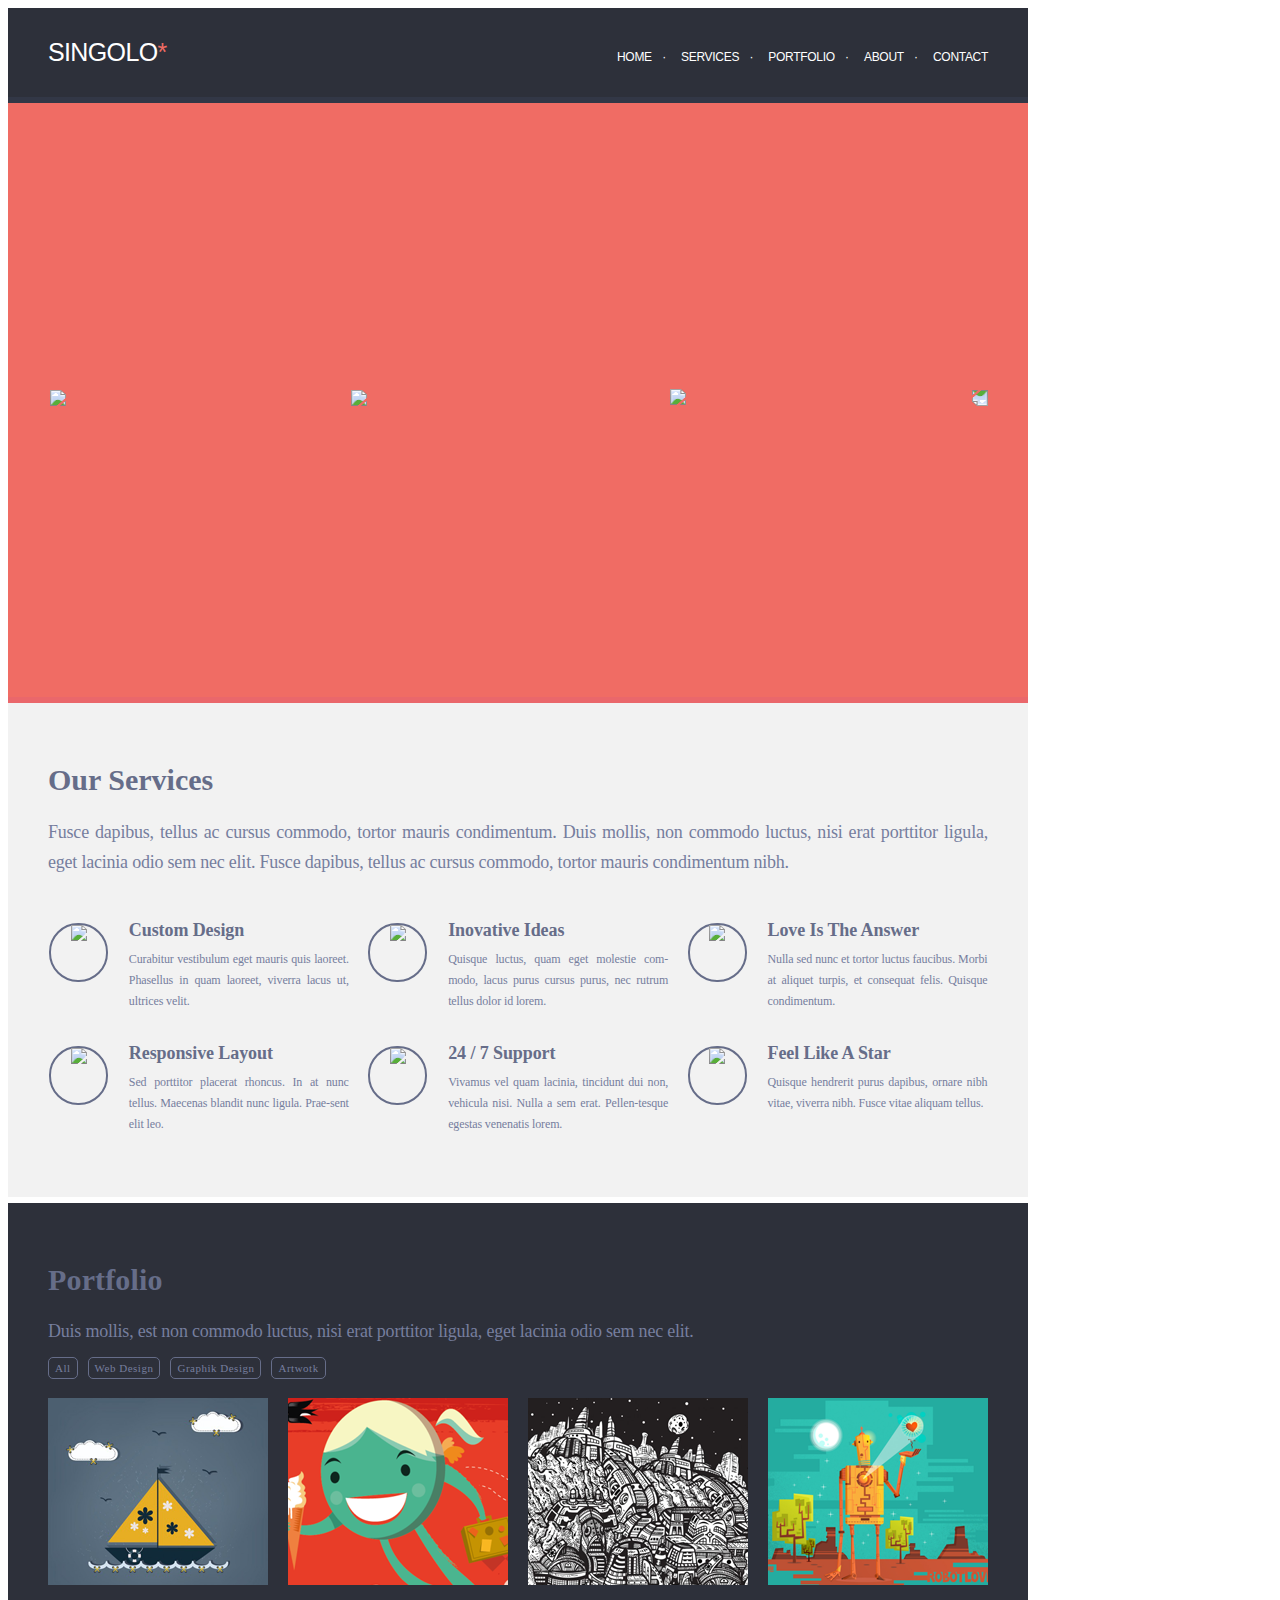
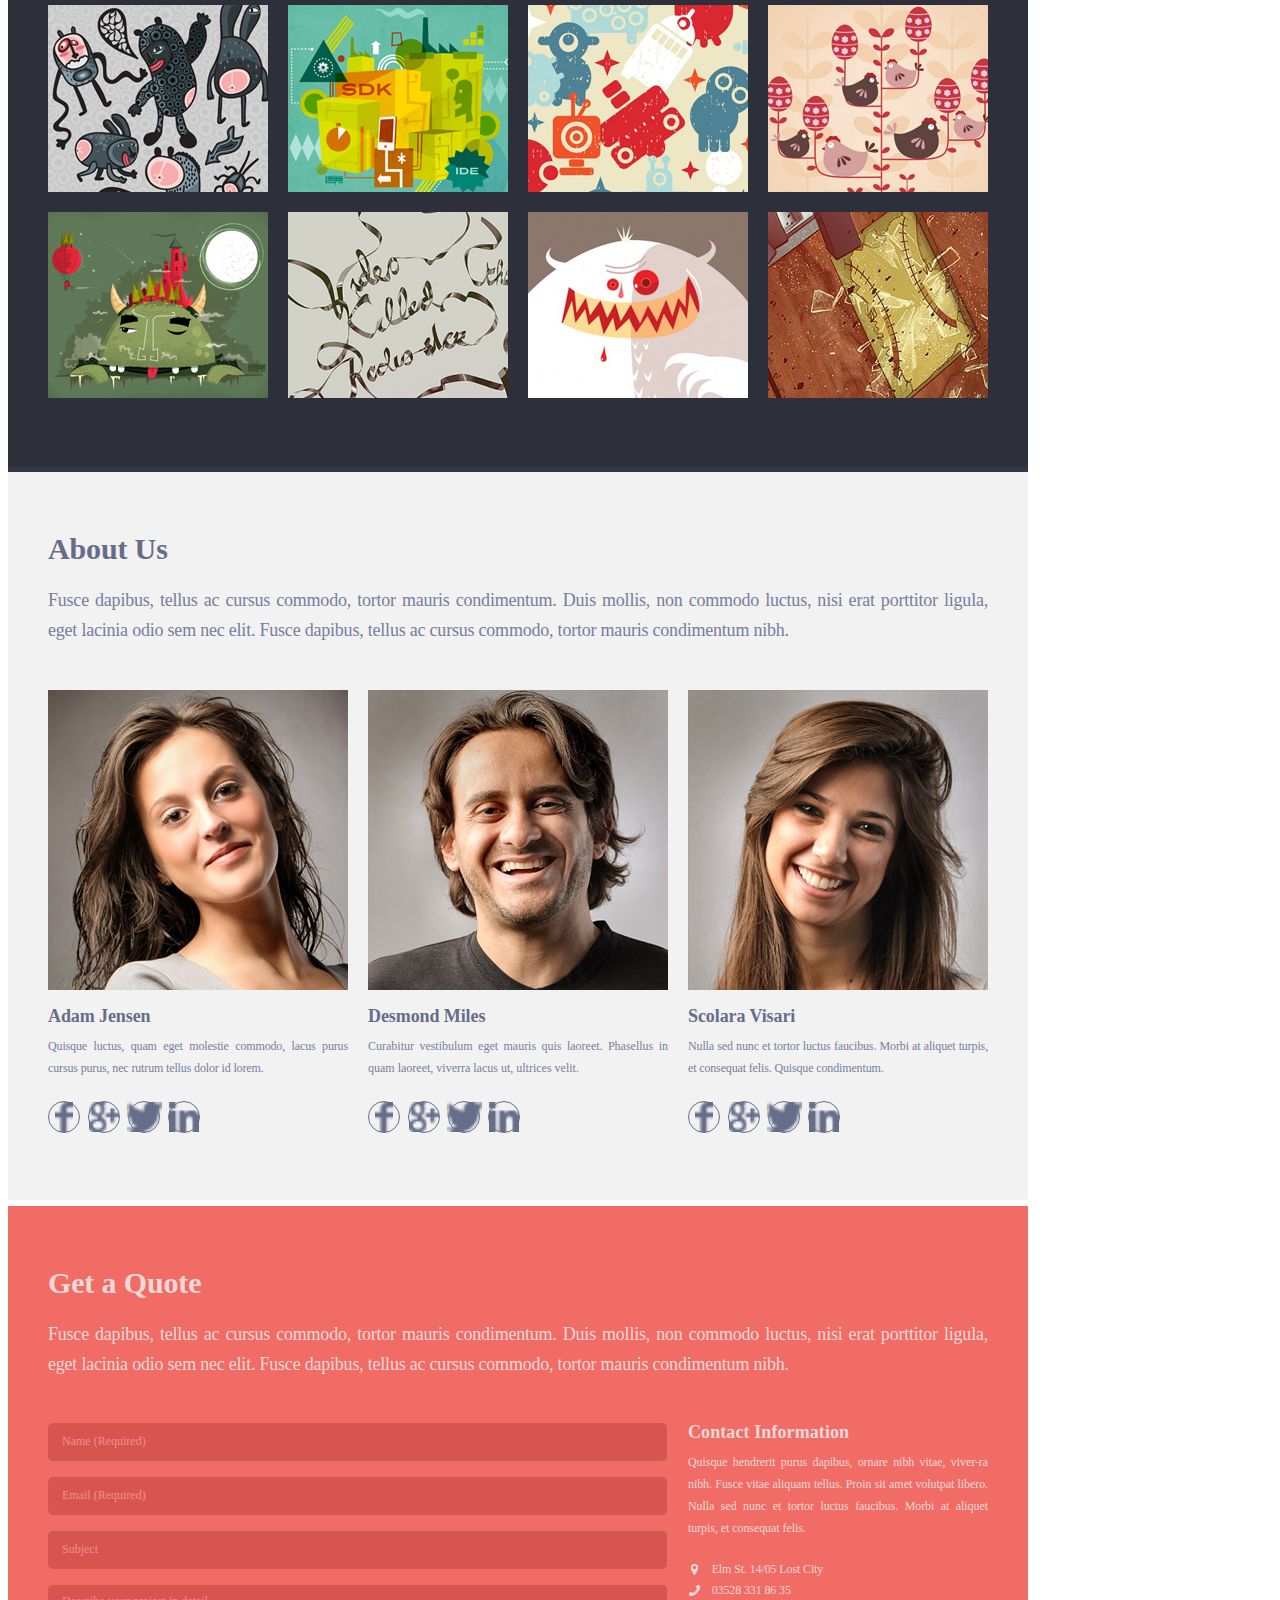
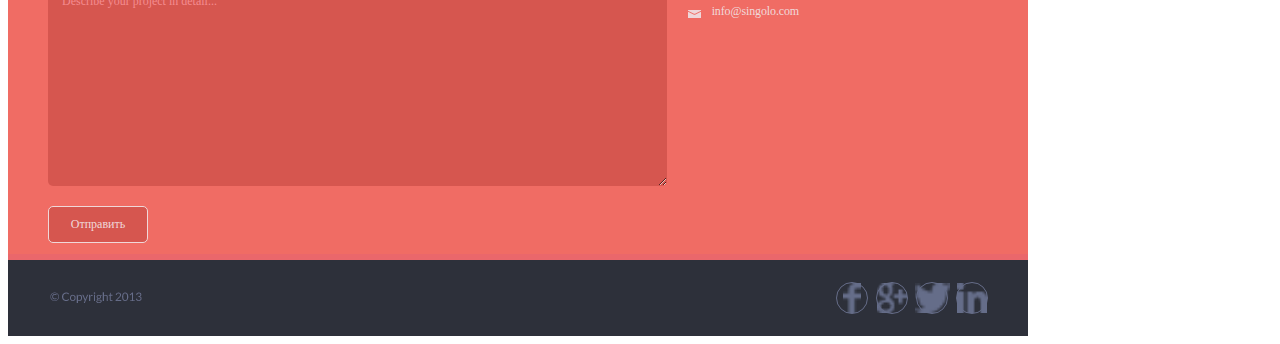
==== index.html @ d1c558a1 "init: create index.html and style.css" ====
<!DOCTYPE html>
<html lang="en">
<head>
    <meta charset="UTF-8">
    <meta name="viewport" content="width=device-width, initial-scale=1.0">
    <title>Singolo</title>
    <link type="text/css" href="style.css" rel="stylesheet">
</head>
<body>
    <header class="header">
        <a href="#">
            <h1 class="logo">
                SINGOLO<span id="logo-red">*</span>
            </h1>
        </a>    
        <nav class="header__navigation">
            <ul class="navigation">
                <li>HOME</li>
                <li>SERVICES</li>
                <li>PORTFOLIO</li>
                <li>ABOUT</li>
                <li>CONTACT</li>
            </ul>
        </nav>
    </header>
    <section class="slider">
        <div class="slider_pict">
            <img src="assets/chev.png" class="slider_chev_left">
            <img src="assets/iPhoneVertical.png" class="slider_phone-vertical"> 
            <img src="assets/iPhoneHorizontal.png" class="slider_phone-horizontal">
            <img src="assets/chev.png" class="slider_chev_right">  
        </div>
    </section>
    <div class="services">
        <div>
            <div class="services_head">Our Services</div>
            <p class="services_text">
                Fusce dapibus, tellus ac cursus commodo,
                tortor mauris condimentum. Duis mollis, non commodo luctus,
                nisi erat porttitor ligula, eget lacinia odio sem nec elit.
                Fusce dapibus, tellus ac cursus commodo, tortor mauris
                condimentum nibh.
            </p>
        </div>
        <div class="services__3-column">
            <div class="tool">
                <div class="services__logo">
                    <div class="services__logo_pict">
                        <img src="assets/pen.svg">
                    </div>
                </div>    
                <div class="tool__text">
                    <div class="tool__text_head">Custom Design</div>
                    <div class="tool__text_text">Curabitur vestibulum eget mauris quis laoreet. Phasellus in quam laoreet,
                        viverra lacus ut, ultrices velit.</div>
                </div>
            </div>
            <div class="tool">
                <div class="services__logo">
                    <div class="services__logo_pict">
                        <img src="assets/bulb.svg">
                    </div>
                </div>    
                <div class="tool__text">
                    <div class="tool__text_head">Inovative Ideas</div>
                    <div class="tool__text_text"p>Quisque luctus, quam eget molestie com-<wbr>modo,
                        lacus purus cursus purus, nec rutrum tellus dolor id lorem.</div>
                </div>
            </div>
            <div class="tool">
                <div class="services__logo">
                    <div class="services__logo_pict">
                        <img src="assets/heart.svg">
                    </div>
                </div>    
                <div class="tool__text">
                    <div class="tool__text_head">Love Is The Answer</div>
                    <div class="tool__text_text">Nulla sed nunc et tortor luctus faucibus.
                        Morbi at aliquet turpis, et consequat felis. Quisque condimentum.</div>
                </div>
            </div>
            <div class="tool">
                <div class="services__logo">
                    <div class="services__logo_pict">
                        <img src="assets/phone.svg">
                    </div>
                </div>    
                <div class="tool__text">
                    <div class="tool__text_head">Responsive Layout</div>
                    <div class="tool__text_text">Sed porttitor placerat rhoncus. In at nunc tellus.
                        Maecenas blandit nunc ligula. Prae-<wbr>sent elit leo.</div>
                </div>
            </div>
            <div class="tool">
                <div class="services__logo">
                    <div class="services__logo_pict">
                        <img src="assets/bubble.svg">
                    </div>
                </div>    
                <div class="tool__text">
                    <div class="tool__text_head">24 / 7 Support</div>
                    <div class="tool__text_text">Vivamus vel quam lacinia, tincidunt dui non, vehicula nisi.
                        Nulla a sem erat. Pellen-<wbr>tesque egestas venenatis lorem.</div>
                </div>
            </div>
            <div class="tool">
                <div class="services__logo">
                    <div class="services__logo_pict">
                        <img src="assets/star.svg">
                    </div>
                </div>    
                <div class="tool__text">
                    <div class="tool__text_head">Feel Like A Star</div>
                    <div class="tool__text_text">Quisque hendrerit purus dapibus, ornare nibh vitae, viverra nibh.
                        Fusce vitae aliquam tellus.</div>
                </div>
            </div>
        </div>    
    </div>

    <div class="portfolio">
        <div class="chapter-name"> 
            Portfolio
        </div>
        <div class="about-chapter">
            Duis mollis, est non commodo luctus, nisi erat porttitor ligula,
            eget lacinia odio sem nec elit.
        </div>
        <div class="portfolio__buttons">
            <batton href="#"><p class="button">All</p></batton>
            <batton href="#"><p class="button">Web Design</p></batton>
            <batton href="#"><p class="button">Graphik Design</p></batton>
            <batton href="#"><p class="button">Artwotk</p></batton>
        </div>
        <div class="portfolio__images">
            <div class="image"><img src="assets/singolo2/portfolio-01.png" alt="pict1"></div>
            <div class="image"><img src="assets/singolo2/portfolio-02.png" alt="pict2"></div>
            <div class="image"><img src="assets/singolo2/portfolio-03.png" alt="pict3"></div>
            <div class="image"><img src="assets/singolo2/portfolio-04.png" alt="pict4"></div>
            <div class="image"><img src="assets/singolo2/portfolio-05.png" alt="pict5"></div>
            <div class="image"><img src="assets/singolo2/portfolio-06.png" alt="pict6"></div>
            <div class="image"><img src="assets/singolo2/portfolio-07.png" alt="pict7"></div>
            <div class="image"><img src="assets/singolo2/portfolio-08.png" alt="pict8"></div>
            <div class="image"><img src="assets/singolo2/portfolio-09.png" alt="pict9"></div>
            <div class="image"><img src="assets/singolo2/portfolio-10.png" alt="pict10"></div>
            <div class="image"><img src="assets/singolo2/portfolio-11.png" alt="pict11"></div>
            <div class="image"><img src="assets/singolo2/portfolio-12.png" alt="pict12"></div>
        </div>
    </div>
    <div class="about-us">
        <div class="chapter-name" style="letter-spacing: -0.005em;"> 
            About Us
        </div>
        <div class="about-chapter">
            Fusce dapibus, tellus ac cursus commodo, tortor mauris condimentum.
            Duis mollis, non commodo luctus, nisi erat porttitor ligula,
            eget lacinia odio sem nec elit. Fusce dapibus, tellus ac cursus commodo,
            tortor mauris condimentum nibh.
        </div>
        <div class="about-us__3column">
            <div class="about-us__people">
                <div class="about-us__people__photo">
                    <img src="assets/singolo2/Adam_Jensen.png" alt="Adam Jensen">
                </div>
                <div class="about-us__people__name">
                    Adam Jensen
                </div>
                <div class="about-us__people__description">
                    Quisque luctus, quam eget molestie commodo,
                    lacus purus cursus purus, nec rutrum tellus dolor id lorem.
                </div>
                <div class="about-us__people__social-media">
                    <div class="social-media">
                        <a href="#" class="social-media__pict">
                            <img src="assets/singolo2/facebook.svg">
                        </a>
                        <a href="#" class="social-media__pict">
                            <img src="assets/singolo2/google.svg">
                        </a>
                        <a href="#" class="social-media__pict">
                            <img src="assets/singolo2/twitter.svg">
                        </a>
                        <a href="#" class="social-media__pict">
                            <img src="assets/singolo2/linkedin.svg">
                        </a>
                    </div>  
                </div>
            </div>    
            <div class="about-us__people">
                <div class="about-us__people__photo">
                    <img src="assets/singolo2/Desmond_Miles.png" alt="Desmond Miles">
                </div>
                <div class="about-us__people__name">
                    Desmond Miles
                </div>
                <div class="about-us__people__description" style="letter-spacing: 0.00em;">
                    Curabitur vestibulum eget mauris quis laoreet.
                    Phasellus in quam laoreet, viverra lacus ut, ultrices velit.
                </div>
                <div class="about-us__people__social-media">
                    <div class="social-media">
                        <a href="#" class="social-media__pict">
                            <img src="assets/singolo2/facebook.svg">
                        </a>
                        <a href="#" class="social-media__pict">
                            <img src="assets/singolo2/google.svg">
                        </a>
                        <a href="#" class="social-media__pict">
                            <img src="assets/singolo2/twitter.svg">
                        </a>
                        <a href="#" class="social-media__pict">
                            <img src="assets/singolo2/linkedin.svg">
                        </a>
                    </div>  
                </div>
            </div>    
            <div class="about-us__people">
                <div class="about-us__people__photo">
                    <img src="assets/singolo2/Scolara_Visari.png" alt="Scolara Visari">
                </div>
                <div class="about-us__people__name">
                    Scolara Visari
                </div>
                <div class="about-us__people__description">
                    Nulla sed nunc et tortor luctus faucibus.
                    Morbi at aliquet turpis, et consequat felis. Quisque condimentum.
                </div>
                <div class="about-us__people__social-media">
                    <div class="social-media">
                        <a href="#" class="social-media__pict">
                            <img src="assets/singolo2/facebook.svg">
                        </a>
                        <a href="#" class="social-media__pict">
                            <img src="assets/singolo2/google.svg">
                        </a>
                        <a href="#" class="social-media__pict">
                            <img src="assets/singolo2/twitter.svg">
                        </a>
                        <a href="#" class="social-media__pict">
                            <img src="assets/singolo2/linkedin.svg">
                        </a>
                    </div>  
                </div>
            </div>    
        </div>
    </div>

    <div class="Get-a-Quote">
        <div class="Get-a-Quote__chapter-name">
         Get a Quote
        </div>
        <div class="Get-a-Quote__about-chapter">
             Fusce dapibus, tellus ac cursus commodo, tortor mauris condimentum.
             Duis mollis, non commodo luctus, nisi erat porttitor ligula, 
             eget lacinia odio sem nec elit. Fusce dapibus, tellus ac cursus commodo, 
             tortor mauris condimentum nibh.
         </div>
         <div class="Get-a-Quote__body">
             <form class="Get-a-Quote__form" name="feedback" method="POST" action="feedback.html">
                 <div class="Get-a-Quote__form_entry">
                     <input type="text" name="name" required="required" value="Name (Required)">
                 </div>
                 <div class="Get-a-Quote__form_entry">
                     <input type="email" name="email" required="required" value="Email (Required)">
                 </div>
                 <div class="Get-a-Quote__form_entry">
                     <input type="text" name="subject" value="Subject">
                 </div>
                 <div class="Get-a-Quote__form_entry">
                     <textarea name="message">Describe your project in detail...</textarea>
                 </div>
                 <input type="submit" name="submit_btn" value="Отправить" class="Get-a-Quote__form_button">
             </form>
             <div class="Get-a-Quote__contact-info">
                 <div class="Get-a-Quote__contact-info__head">
                     Contact Information
                 </div>
                 <div class="Get-a-Quote__contact-info__text">
                     Quisque hendrerit purus dapibus, ornare nibh vitae, viver-<wbr>ra nibh. 
                     Fusce vitae aliquam tellus. Proin sit amet volutpat libero. 
                     Nulla sed nunc et tortor luctus faucibus. Morbi at aliquet turpis, et consequat felis. 
                 </div>
                 <div class="Get-a-Quote__contact-info__data">
                     <div class="Get-a-Quote__contact-info__data_pict">
                         <div><img src="assets/singolo3/location.svg" alt="location"></div>
                         <div><img src="assets/singolo3/phone.svg" alt="phone"></div>
                         <div><img src="assets/singolo3/mail.svg" alt="mail"></div>
                     </div>
                     <div class="Get-a-Quote__contact-info__data_text">
                         <div>Elm St. 14/05 Lost City</div>
                         <div>03528 331 86 35</div>
                         <div>info@singolo.com</div>
                     </div>
                 </div>
             </div>
         </div>    
    </div>
    <div class="footer">
         <div class="copyright">
             <img src="assets/singolo3/Copyright-2013.svg" alt="Copyright">
         </div>
         <div class="footer_social-media">
             <div class="social-media__pict">
                 <img src="assets/singolo2/facebook.svg">
             </div>
             <div class="social-media__pict">
                 <img src="assets/singolo2/google.svg">
             </div>
             <div class="social-media__pict">
                 <img src="assets/singolo2/twitter.svg">
             </div>
             <div class="social-media__pict">
                 <img src="assets/singolo2/linkedin.svg">
             </div>
         </div>
    </div> 
</body>
</html>
---- style.css ----
@font-face {
    font-family: Lato;
    src: url(assets/Lato-Regular.ttf);
    font-weight: 400;
    font-style: normal;
}

@font-face {
    font-family: Lato;
    src: url(assets/Lato-Light.ttf);
    font-weight: 300;
    font-style: normal;
}

@font-face {
    font-family: Lato;
    src: url(assets/Lato-Bold.ttf);
    font-weight: 700;
    font-style: normal;
}

@font-face {
    font-family: Lato;
    src: url(assets/Lato-Black.ttf);
    font-weight: 900;
    font-style: normal;
}




body {
    width: 1020px;
}


/*----------HEADER----------*/

.header {
    background-color: #2d303a;
    height: 89px;
    border-bottom: solid 6px #323746;
}

.logo {
    font-family: "Lato", sans-serif;
    color: white;
    font-size: 25px;
    letter-spacing: -0.025em;
    font-weight: 500;
    line-height: 28px;
	float: left;
	margin-top: 30px;
    margin-left: 40px;
}

#logo-red {
 color: #f06c64;   
}

.header__navigation ul {
    float: right;
    margin-top: 42px;
    margin-right: 40px;
    width: 371px;
    color: white;
    font-family: "Lato", sans-serif;
    font-size: 12px;
    font-weight: 500;
    letter-spacing: -0.025em;
    list-style: "·     ";
    display: flex;
    flex-wrap: nowrap;
    justify-content: space-between;
    align-items: center;    
}

.header__navigation li:nth-child(1) {
    list-style: none;
}

.header__navigation li:hover {
    color: #f06c64;
}



/*----------SLIDER----------*/

.slider {
    background-color: #f06c64;
    height: 594px;
    border-bottom: solid 6px #ea676b; 
}

.slider_pict {
    height: 589px;
    width: 938px;
    display: flex;
    flex-wrap: nowrap;
    justify-content: space-between;
    align-items: center;
    margin-left: 42px;    
}

.slider_chev_right {
    transform: rotate(180deg);  
}

.slider_chev_right:hover {
    transform: scale(2) rotate(180deg);
}
.slider_chev_left:hover {
    transform: scale(2);
}

.slider_phone-vertical {
    margin-left: -1px;
}

.slider_phone-horizontal {
    margin-left: 18px;
    margin-top: -1px;
}



/*----------SERVICES----------*/

.services {
    height: 494px;
    background-color: #f2f2f2;
    border-bottom: white solid 6px;
}

.services_head {
    font-family: "Lato";
    font-weight: 800;
    font-size: 30px;
    color: #666d89;
    line-height: 18px;
    padding-left: 40px;
    padding-top: 68px;
}

.services_text {
    font-family: "Lato";
    font-weight: 300;
    font-size: 18px;
    color: #767e9e;
    line-height: 30px;
    letter-spacing: -0.012em;
    text-align: justify;
    width: 940px;
    height: 88px;
    padding: 10px 0 0 40px;
}

.services__3-column {
    display: grid;
    grid-template-columns: 3fr 3fr 3fr;
    margin-left: 41px;
    width: 958px;
    height: 100px;

}

.tool {
    display: grid;
    grid-template-columns: 1fr 3fr;
    grid-auto-flow: row;
    height: 123px;
    
}

.services__logo {
    display: inline-block;
    width: 55px;
    height: 55px;
    border-radius: 29px;
    background-color: transparent;
    border: 2px solid #666d89;
}

.services__logo_pict {
    height: 55px;
    position: relative;
    display: flex;
    justify-content: center;
}

.tool__text {
    font-family: "Lato";
    hyphens: manual;
}

.tool__text_head {
    font-weight: 900;
    font-size: 18px;
    line-height: 12px;
    color: #666d89;
    text-align: left;
    letter-spacing: -0.005em;
    height: 25px;
    margin: 1px 0 0 0;
}

.tool__text_text {
    width: 220px;
    font-size: 12px;
    line-height: 21px;
    color: #767e9e;
    font-weight: 400;
    text-align: justify;
    letter-spacing: -0.01em;
}



/*----------PORTFOLIO_ABOUT AS----------*/

.chapter-name {
    font-size: 30px;
    line-height: 18px;
    color: #666d89;
    font-family: "Lato";
    font-weight: 900;
    text-align: left;
    padding-top:68px;
    padding-left: 40px;
    letter-spacing: 0.005em;
}

.about-chapter {
    width: 940px;
    font-size: 18px;
    line-height: 30px;
    color: #767e9e;
    font-family: "Lato";
    font-weight: 300;
    text-align: justify;
    padding-top: 27px;
    padding-left: 40px;
    letter-spacing: -0.012em;
}



/*----------PORTFOLIO----------*/

.portfolio {
    height: 863px;
    background-color: #2d303a;
    border-bottom: 6px solid #323746;
}

.portfolio__buttons {
    display: flex;
    justify-content: flex-start;
    width: 300px;
    font-size: 11px;
    line-height: 20px;
    color: #767e9e;
    font-family: "Lato";
    font-weight: 400;
    text-align: center;
    margin: 11px 0 0 40px;
    cursor: pointer;
}

.button {
    border-radius: 5px;
    background-color: transparent;
    border: 1px solid #666d89;
    padding: 0px 6px 2px 6px;
    margin: 0 10px 0 0;
    letter-spacing: 0.046em;
    height: 18px;
}

.button:hover {
    color: white;
    border: 1px solid white;
}

.batton:link {
    color: #767e9e;
    text-decoration: none;
}

.portfolio__images{
    display: grid;
    grid-template-columns: repeat(4, 1fr);
    grid-template-rows: repeat(3, 1fr);
    row-gap: 16px;
    width: 960px;
    height: 600px;
    overflow: hidden;
    padding: 19px 0 0 40px;
    list-style: none;
}




/*----------ABOUT US----------*/

.about-us {
    height: 728px;
    background-color: #f2f2f2;
    border-bottom: solid 6px #ffffff;
}

.about-us__3column {
    display: grid;
    grid-template-columns: 1fr 1fr 1fr;
    width: 960px;
    height: 500px;
    padding: 45px 0 0 40px;
}

.about-us__people__name {
    font-size: 18px;
    line-height: 18px;
    color: #666d89;
    font-family: "Lato";
    font-weight: 900;
    letter-spacing: -0.005em;
    padding: 13px 0 0 0;
    text-overflow: ellipsis;
    overflow: hidden;
    white-space: nowrap;
    width: 300px;
}

.about-us__people__description {
    width: 300px;
    font-size: 12px;
    line-height: 22px;
    color: #767e9e;
    font-family: "Lato";
    font-weight: 400;
    text-align: justify;
    letter-spacing: -0.012em;
    padding: 10px 0 0 0;
}

.about-us__people__social-media {
    display: grid;
}

.social-media__pict {
    display: inline-flex;
    width: 30px;
    height: 30px;
    border-radius: 16px;
    background-color: transparent;
    border: 1px solid #666d89;
    justify-content: center;
    margin: -1px 4px 0 0;   
}

.social-media {
    padding: 23px 0 0 0px;
}




/*----------GET A QUOTE----------*/

.Get-a-Quote {
    height: 648px;
    padding-left: 40px;
    background-color: #f06c64;
    border-bottom: 6px solid #ea676b;
}

.Get-a-Quote__chapter-name {
    font-size: 30px;
    line-height: 18px;
    color: #f0d8d9;
    font-family: "Lato";
    font-weight: 900;
    padding-top: 68px;
    letter-spacing: -0.005em;
}

.Get-a-Quote__about-chapter {
    width: 940px;
    font-size: 18px;
    line-height: 30px;
    color: #f0d8d9;
    font-family: "Lato";
    font-weight: 300;
    text-align: justify;
    padding-top: 27px;
    letter-spacing: -0.012em;
}

.Get-a-Quote__body {
    display: grid;
    grid-template-columns: 2fr 1fr;
    width: 960px;
    margin-top: 44px;
}

.Get-a-Quote__form_entry input {
    margin-bottom: 16px;
    border-style: none;
    width: 605px;
    height: 37px;
    border-radius: 5px;
    background-color: #d6564f;
    font-size: 12px;
    color: #f48c8f;
    font-family: "Lato";
    font-weight: 400;
    padding: 0 0 1px 14px;
}

.Get-a-Quote__form_entry textarea {
    margin-bottom: 16px;
    border-style: none;
    width: 605px;
    height: 192px;
    border-radius: 5px;
    background-color: #d6564f;
    font-size: 12px;
    color: #f48c8f;
    font-family: "Lato";
    font-weight: 400;
    padding: 9px 0 0 14px;
}

.Get-a-Quote__form_button {
    margin-bottom: 16px;
    width: 100px;
    height: 37px;
    border-radius: 5px;
    border: 1px solid #f0d8d9;
    background-color: #d6564f;
    font-size: 12px;
    color: #f0d8d9;
    font-family: "Lato";
    font-weight: 400;
    text-align: center;
    cursor: pointer;
}

.Get-a-Quote__contact-info {
    color: #f0d8d9;
}

.Get-a-Quote__contact-info__head {
    font-size: 18px;
    line-height: 18px;
    font-family: "Lato";
    font-weight: 900;
    letter-spacing: 0.005em;
    margin-bottom: 10px;
}

.Get-a-Quote__contact-info__text {
    width: 300px;
    font-size: 12px;
    line-height: 22px;
    color: #f0d8d9;
    font-family: "Lato";
    font-weight: 400;
    text-align: justify;
    letter-spacing: -0.006em;
    margin-bottom: 22px;
}

.Get-a-Quote__contact-info__data {
    display: grid;
    grid-template-columns: 1fr 10fr;
    grid-template-rows: 1fr 1fr 1fr;
    width: 150px;
}

.Get-a-Quote__contact-info__data_text div {
    font-size: 12px;
    font-family: "Lato";
    font-weight: 400;
    text-align: left;
    letter-spacing: -0.01em;
    padding-bottom: 5px;
    padding-left: 10px;
    padding-top: 1px;
}

.Get-a-Quote__contact-info__data_pict {
    display: grid;
    justify-items: center;
    height: 64px;
}



/*----------FOOTER----------*/

.about-us__people__social-media {
    display: grid;
}

.social-media__pict {
    display: inline-flex;
    width: 30px;
    height: 30px;
    border-radius: 16px;
    background-color: transparent;
    border: 1px solid #666d89;
    justify-content: center;
    margin: -1px 4px 0 0;   
}

.footer {
    height: 76px;
    background-color: #2d303a;
    display: flex;
    justify-content: space-between;
    align-items: center;
    padding: 0 36px 0 42px;   
}

.footer_social-media {
    padding-top: 3px;
}
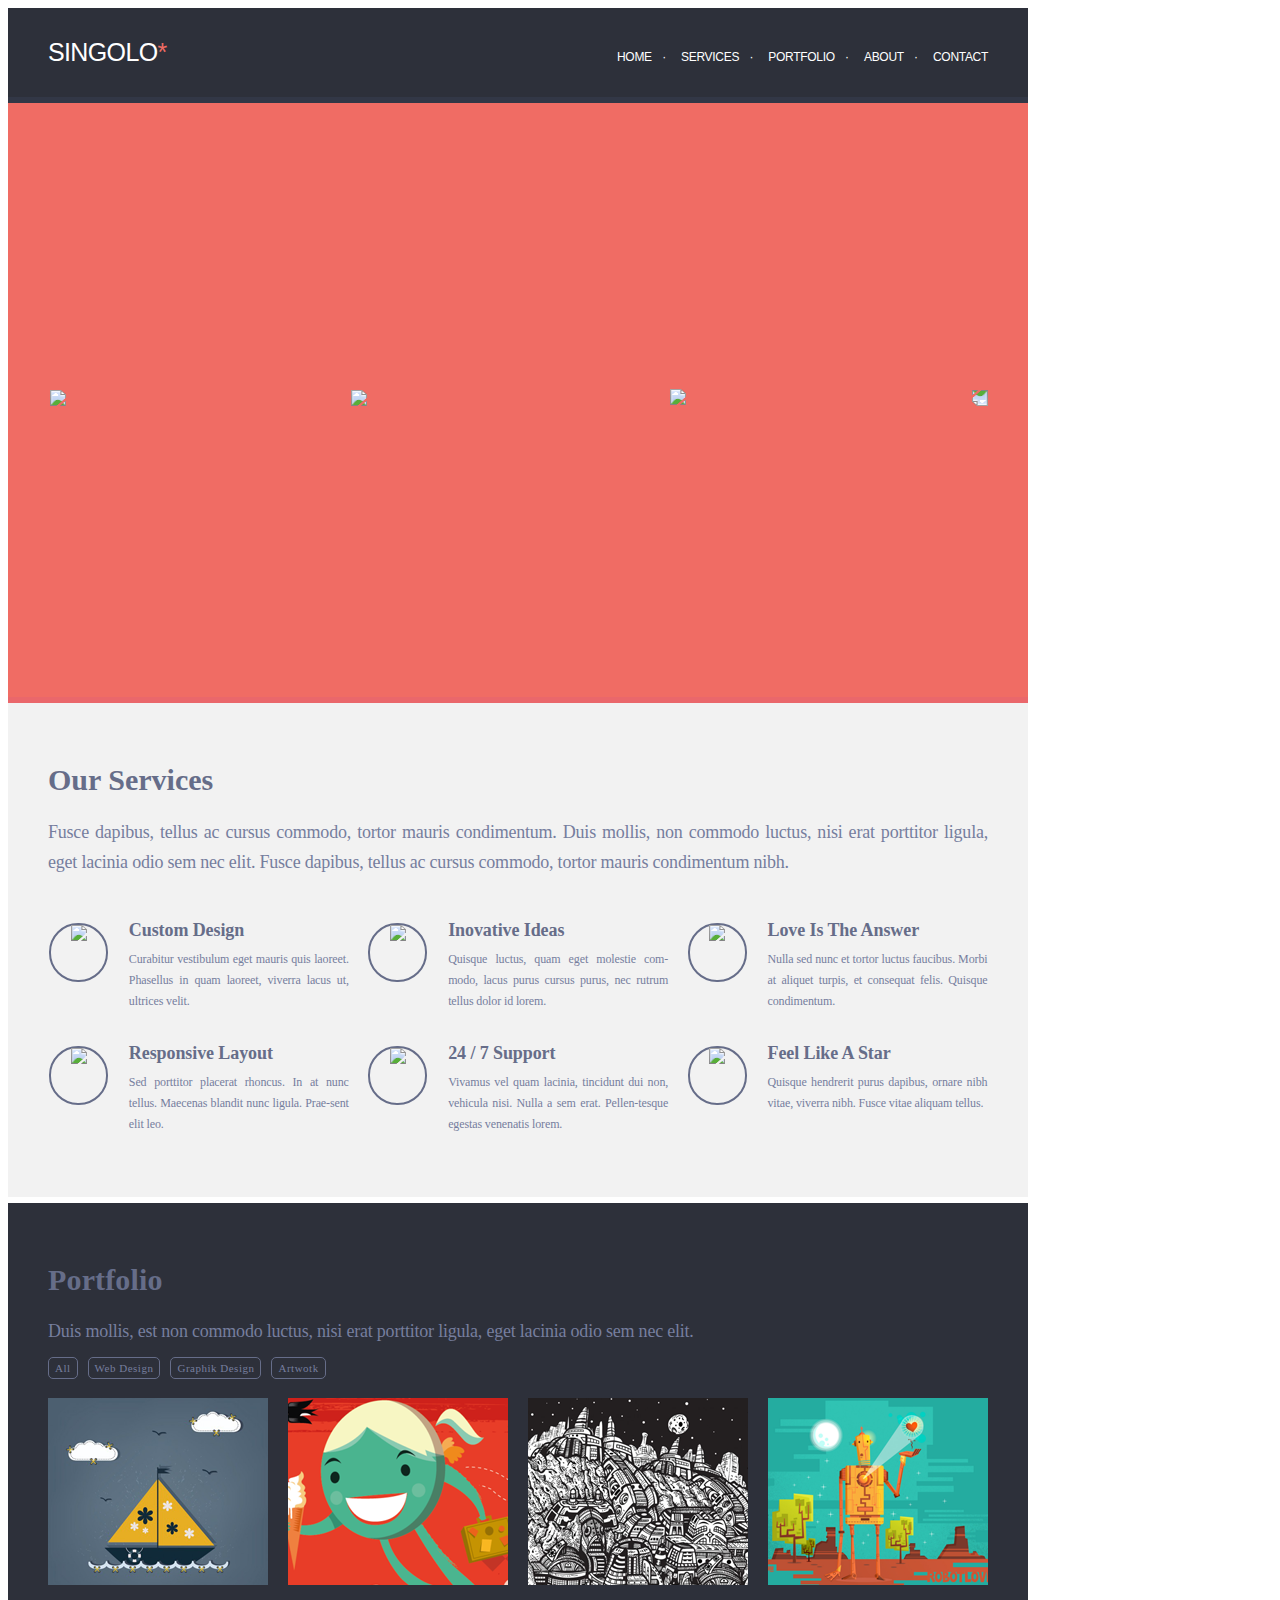
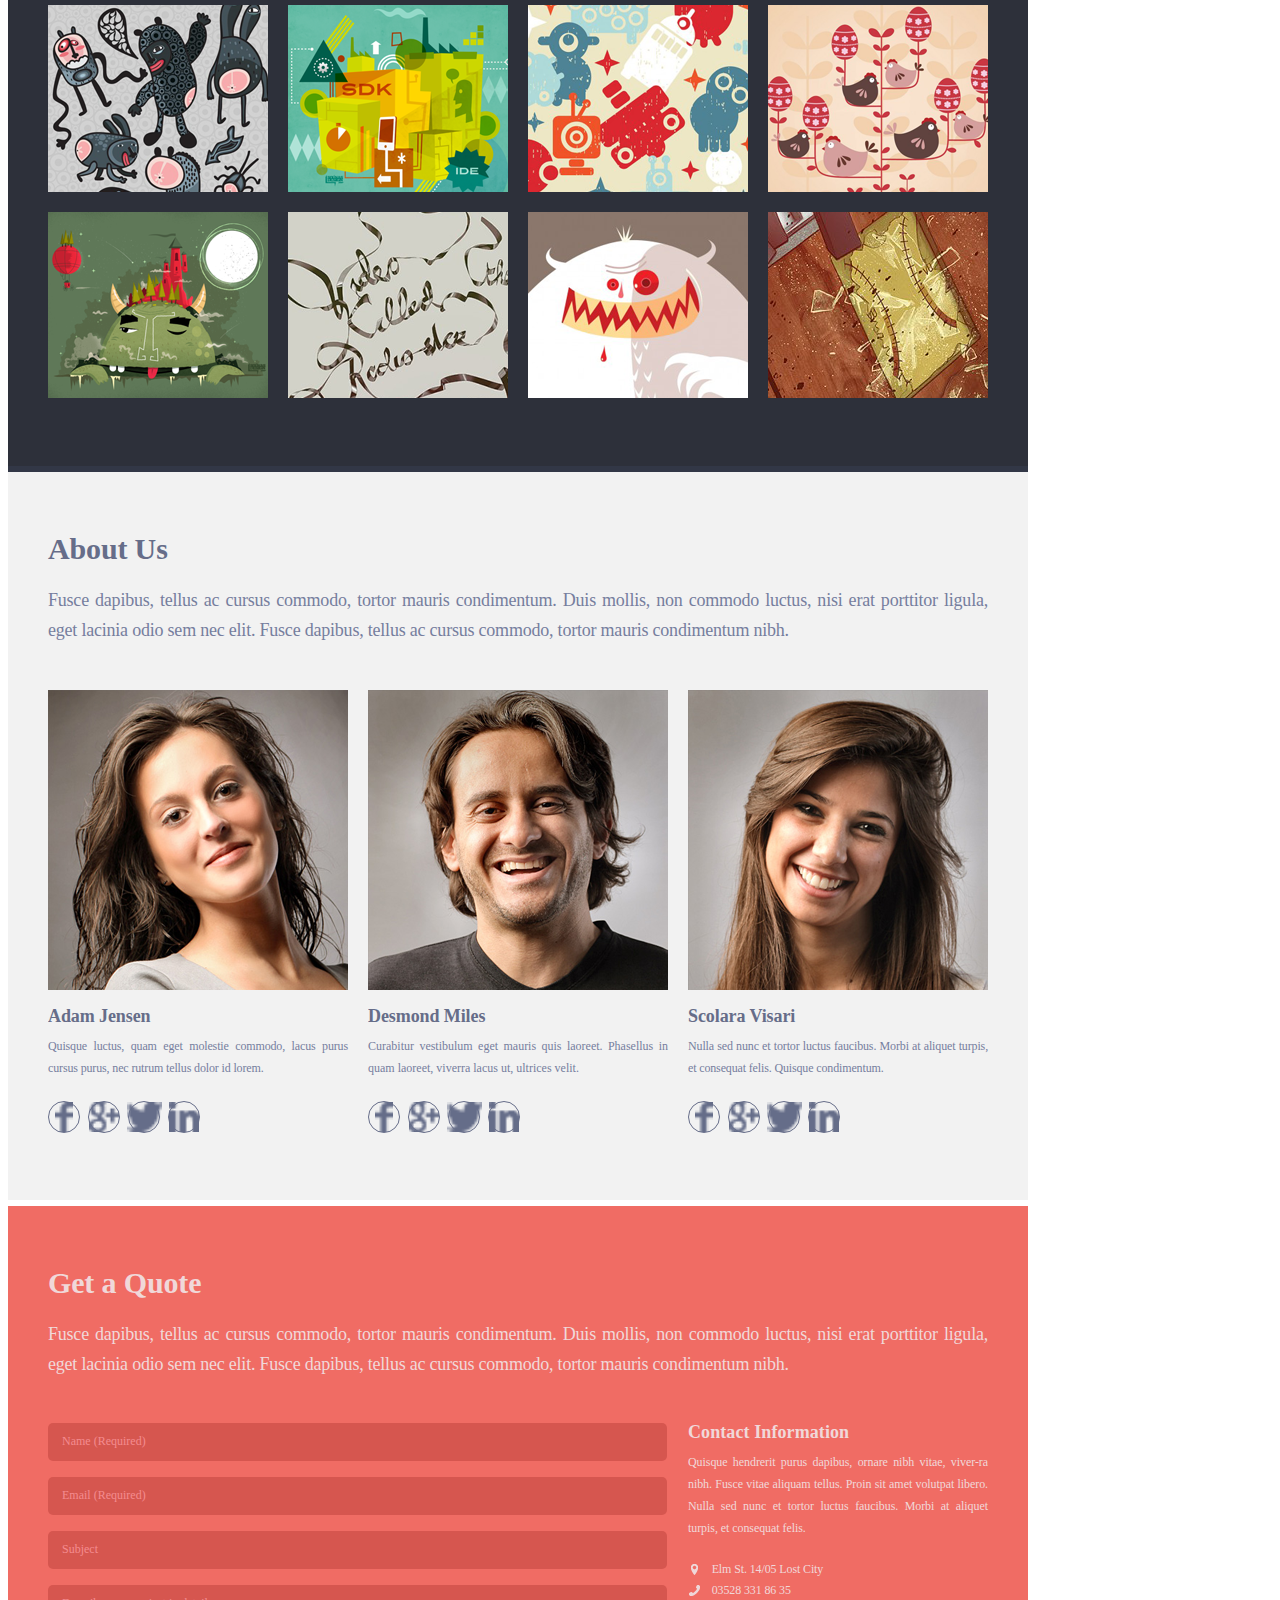
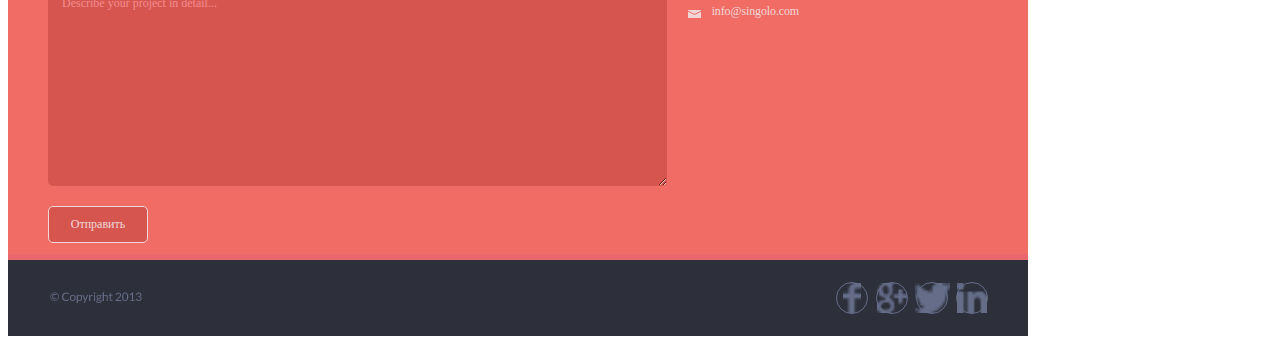
==== commit 5f3be42d: "fix: change form" ====
--- a/index.html
+++ b/index.html
@@ -258,16 +258,16 @@
          <div class="Get-a-Quote__body">
              <form class="Get-a-Quote__form" name="feedback" method="POST" action="feedback.html">
                  <div class="Get-a-Quote__form_entry">
-                     <input type="text" name="name" required="required" value="Name (Required)">
+                     <input type="text" name="name" required="required" placeholder="Name (Required)">
                  </div>
                  <div class="Get-a-Quote__form_entry">
-                     <input type="email" name="email" required="required" value="Email (Required)">
+                     <input type="email" name="email" required="required" placeholder="Email (Required)">
                  </div>
                  <div class="Get-a-Quote__form_entry">
-                     <input type="text" name="subject" value="Subject">
+                     <input type="text" name="subject" placeholder="Subject">
                  </div>
                  <div class="Get-a-Quote__form_entry">
-                     <textarea name="message">Describe your project in detail...</textarea>
+                     <textarea name="message" placeholder="Describe your project in detail..."></textarea>
                  </div>
                  <input type="submit" name="submit_btn" value="Отправить" class="Get-a-Quote__form_button">
              </form>
--- a/style.css
+++ b/style.css
@@ -527,4 +527,13 @@
 
 .footer_social-media {
     padding-top: 3px;
+}
+
+::placeholder {
+    font-size: 12px;
+    line-height: 18px;
+    color: #f48c8f;
+    font-family: "Lato";
+    font-weight: 400;
+    text-align: left;
 }